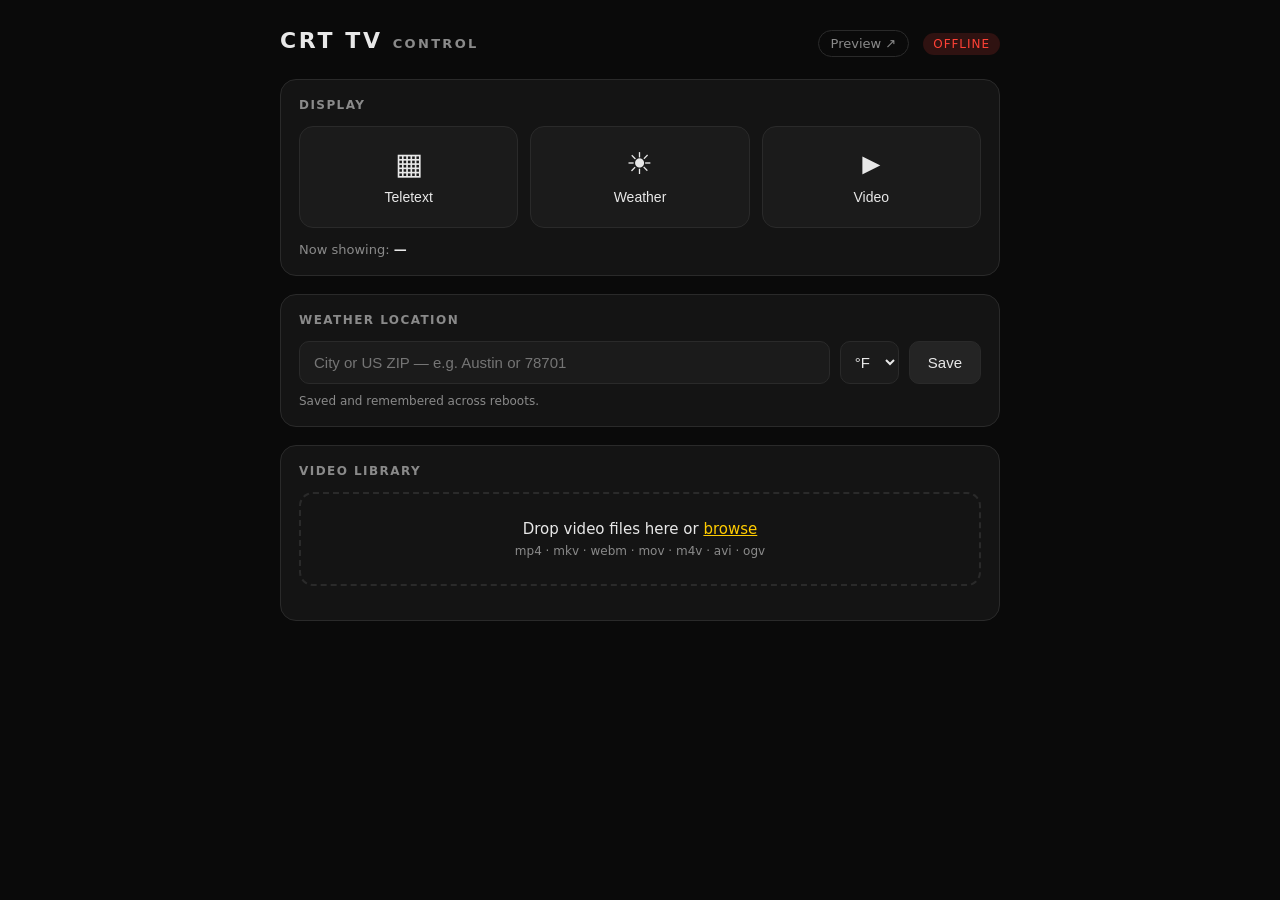
==== web/control/index.html @ ae4bb04f "Set weather location from the UI (persisted); default boot mode = weather - Persistent store (data/s" ====
<!DOCTYPE html>
<html lang="en">
<head>
  <meta charset="utf-8" />
  <meta name="viewport" content="width=device-width, initial-scale=1" />
  <meta name="theme-color" content="#0a0a0a" />
  <title>crt-tv control</title>
  <link rel="stylesheet" href="control.css" />
</head>
<body>
  <div class="wrap">
    <header>
      <h1>CRT&nbsp;TV<span class="sub">control</span></h1>
      <div class="head-right">
        <a class="navlink" href="/preview" target="_blank" rel="noopener">Preview ↗</a>
        <span id="status" class="status off">connecting…</span>
      </div>
    </header>

    <!-- what's on the CRT -->
    <section class="card">
      <h2>Display</h2>
      <div class="modes">
        <button class="mode" data-mode="teletext">
          <span class="ico">▦</span><span class="lbl">Teletext</span>
        </button>
        <button class="mode" data-mode="weather">
          <span class="ico">☀</span><span class="lbl">Weather</span>
        </button>
        <button class="mode" data-mode="video">
          <span class="ico">►</span><span class="lbl">Video</span>
        </button>
      </div>
      <p class="now">Now showing: <strong id="now-mode">—</strong></p>
    </section>

    <!-- weather location -->
    <section class="card">
      <h2>Weather location</h2>
      <form id="wx-form" class="wx-form">
        <input id="wx-location" type="text" autocomplete="off"
               placeholder="City or US ZIP — e.g. Austin or 78701" />
        <select id="wx-units" aria-label="units">
          <option value="imperial">°F</option>
          <option value="metric">°C</option>
        </select>
        <button type="submit">Save</button>
      </form>
      <p class="wx-status" id="wx-status">Saved and remembered across reboots.</p>
    </section>

    <!-- video library + upload -->
    <section class="card">
      <h2>Video library</h2>

      <label id="drop" class="drop" for="file-input">
        <input id="file-input" type="file" accept="video/*,.mkv,.webm,.mov,.m4v,.avi,.ogv" multiple hidden />
        <span class="drop-main">Drop video files here or <u>browse</u></span>
        <span class="drop-sub">mp4 · mkv · webm · mov · m4v · avi · ogv</span>
      </label>

      <ul id="uploads" class="uploads"></ul>

      <ul id="playlist" class="playlist"></ul>
    </section>
  </div>

  <script type="module" src="control.js"></script>
</body>
</html>
---- web/control/control.css ----
:root {
  --bg: #0a0a0a;
  --card: #141414;
  --line: #2a2a2a;
  --text: #e8e8e8;
  --dim: #8a8a8a;
  --accent: #ffcc00;
  --on: #2ecc40;
  --off: #ff4136;
  --danger: #ff5a4d;
}

* { box-sizing: border-box; }

body {
  margin: 0;
  min-height: 100vh;
  background: var(--bg);
  color: var(--text);
  font-family: -apple-system, BlinkMacSystemFont, "Segoe UI", system-ui, sans-serif;
  -webkit-font-smoothing: antialiased;
}

.wrap {
  max-width: 760px;
  margin: 0 auto;
  padding: 28px 20px calc(28px + env(safe-area-inset-bottom));
}

header {
  display: flex;
  align-items: baseline;
  justify-content: space-between;
  margin-bottom: 22px;
}
h1 {
  font-size: 22px;
  letter-spacing: 0.12em;
  margin: 0;
}
h1 .sub {
  margin-left: 10px;
  font-size: 13px;
  letter-spacing: 0.18em;
  color: var(--dim);
  text-transform: uppercase;
}
.head-right { display: flex; align-items: center; gap: 14px; }
.navlink {
  color: var(--dim);
  text-decoration: none;
  font-size: 13px;
  border: 1px solid var(--line);
  border-radius: 999px;
  padding: 5px 12px;
}
.navlink:hover { color: var(--accent); border-color: var(--accent); }
.status {
  font-size: 12px;
  padding: 4px 10px;
  border-radius: 999px;
  text-transform: uppercase;
  letter-spacing: 0.08em;
}
.status.on { background: rgba(46, 204, 64, 0.15); color: var(--on); }
.status.off { background: rgba(255, 65, 54, 0.15); color: var(--off); }

.card {
  background: var(--card);
  border: 1px solid var(--line);
  border-radius: 16px;
  padding: 18px;
  margin-bottom: 18px;
}
.card h2 {
  margin: 0 0 14px;
  font-size: 12px;
  text-transform: uppercase;
  letter-spacing: 0.12em;
  color: var(--dim);
}

/* mode picker */
.modes {
  display: grid;
  grid-template-columns: repeat(3, 1fr);
  gap: 12px;
}
.mode {
  appearance: none;
  border: 1px solid var(--line);
  background: #1b1b1b;
  color: var(--text);
  border-radius: 14px;
  padding: 22px 10px;
  display: flex;
  flex-direction: column;
  align-items: center;
  gap: 10px;
  cursor: pointer;
  transition: transform 0.06s ease, border-color 0.15s ease, background 0.15s ease;
}
.mode:hover { border-color: #444; }
.mode:active { transform: scale(0.97); }
.mode .ico { font-size: 30px; line-height: 1; }
.mode .lbl { font-size: 14px; }
.mode.active {
  border-color: var(--accent);
  background: #221d00;
  color: var(--accent);
}
.now { margin: 14px 0 0; color: var(--dim); font-size: 13px; }
.now strong { color: var(--text); text-transform: capitalize; }

/* weather location */
.wx-form { display: flex; gap: 10px; }
.wx-form input {
  flex: 1;
  min-width: 0;
  background: #1b1b1b;
  border: 1px solid var(--line);
  border-radius: 10px;
  padding: 12px 14px;
  color: var(--text);
  font-size: 15px;
}
.wx-form input:focus { outline: none; border-color: var(--accent); }
.wx-form select {
  background: #1b1b1b;
  border: 1px solid var(--line);
  border-radius: 10px;
  padding: 0 10px;
  color: var(--text);
  font-size: 15px;
}
.wx-form button {
  appearance: none;
  border: 1px solid var(--line);
  background: #242424;
  color: var(--text);
  border-radius: 10px;
  padding: 0 18px;
  font-size: 15px;
  cursor: pointer;
}
.wx-form button:hover { border-color: var(--accent); color: var(--accent); }
.wx-status { margin: 10px 0 0; color: var(--dim); font-size: 12px; }
.wx-status.ok { color: var(--on); }
.wx-status.err { color: var(--danger); }

/* upload dropzone */
.drop {
  display: flex;
  flex-direction: column;
  align-items: center;
  gap: 6px;
  padding: 26px 16px;
  border: 2px dashed var(--line);
  border-radius: 14px;
  color: var(--dim);
  text-align: center;
  cursor: pointer;
  transition: border-color 0.15s ease, background 0.15s ease;
}
.drop:hover { border-color: #444; }
.drop.dragover { border-color: var(--accent); background: #1d1a08; color: var(--accent); }
.drop-main { font-size: 15px; color: var(--text); }
.drop-main u { color: var(--accent); }
.drop-sub { font-size: 12px; }

/* in-flight uploads */
.uploads { list-style: none; margin: 14px 0 0; padding: 0; display: flex; flex-direction: column; gap: 8px; }
.uploads:empty { display: none; }
.uploads li {
  background: #1b1b1b;
  border-radius: 10px;
  padding: 10px 12px;
  font-size: 13px;
}
.uploads .name { display: flex; justify-content: space-between; margin-bottom: 6px; }
.uploads .pct { color: var(--dim); font-variant-numeric: tabular-nums; }
.uploads .bar { height: 5px; border-radius: 3px; background: #333; overflow: hidden; }
.uploads .bar > span { display: block; height: 100%; width: 0; background: var(--accent); transition: width 0.15s ease; }
.uploads li.error { color: var(--danger); }
.uploads li.error .bar > span { background: var(--danger); }

/* library list */
.playlist { list-style: none; margin: 16px 0 0; padding: 0; display: flex; flex-direction: column; gap: 8px; }
.playlist li {
  display: flex;
  align-items: center;
  gap: 10px;
  padding: 10px 12px;
  border-radius: 10px;
  background: #1b1b1b;
}
.playlist li.playing { outline: 1px solid var(--accent); }
.playlist li.dragging { opacity: 0.4; }
.playlist .handle { color: var(--dim); cursor: grab; font-size: 16px; user-select: none; }
.playlist li:active .handle { cursor: grabbing; }
.playlist .vname { flex: 1; min-width: 0; overflow: hidden; text-overflow: ellipsis; white-space: nowrap; }
.playlist .playing-tag { color: var(--accent); font-size: 11px; text-transform: uppercase; letter-spacing: 0.08em; }
.playlist button {
  appearance: none;
  border: 1px solid var(--line);
  background: #242424;
  color: var(--text);
  border-radius: 8px;
  padding: 7px 12px;
  font-size: 13px;
  cursor: pointer;
}
.playlist button:hover { border-color: #555; }
.playlist button.play:hover { border-color: var(--accent); color: var(--accent); }
.playlist button.del:hover { border-color: var(--danger); color: var(--danger); }
.playlist .empty { color: var(--dim); background: none; justify-content: center; }
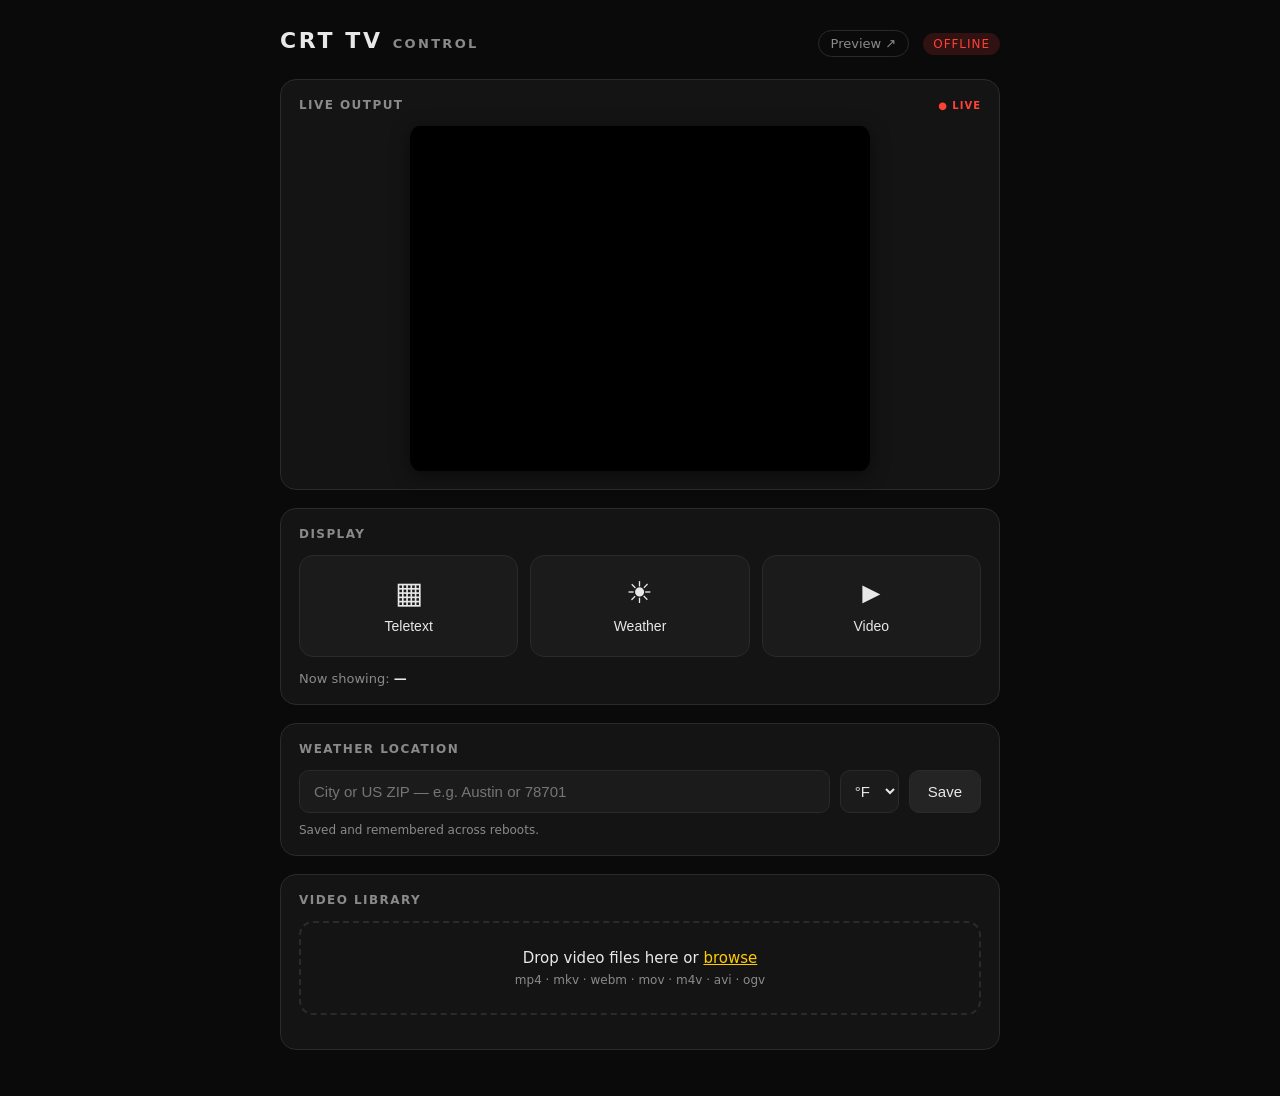
==== commit f9ab9215: "Embed the live display in the dashboard Show the real /display (live, via iframe) at the top of the " ====
--- a/web/control/index.html
+++ b/web/control/index.html
@@ -16,6 +16,15 @@
         <span id="status" class="status off">connecting…</span>
       </div>
     </header>
+
+    <!-- live output: exactly what the CRT is showing right now -->
+    <section class="card">
+      <h2>Live output <span class="live-dot">● LIVE</span></h2>
+      <div class="screen-frame">
+        <iframe id="screen" src="/display" title="live CRT output" scrolling="no"></iframe>
+        <div class="screen-glass"></div>
+      </div>
+    </section>
 
     <!-- what's on the CRT -->
     <section class="card">
--- a/web/control/control.css
+++ b/web/control/control.css
@@ -78,6 +78,46 @@
   text-transform: uppercase;
   letter-spacing: 0.12em;
   color: var(--dim);
+  display: flex;
+  align-items: center;
+  justify-content: space-between;
+}
+.live-dot {
+  color: var(--off);
+  font-size: 10px;
+  letter-spacing: 0.1em;
+  animation: livepulse 2s ease-in-out infinite;
+}
+@keyframes livepulse { 0%, 100% { opacity: 1; } 50% { opacity: 0.45; } }
+
+/* embedded live screen: the real /display in a 4:3 frame */
+.screen-frame {
+  position: relative;
+  width: 100%;
+  max-width: 460px;
+  margin: 0 auto;
+  aspect-ratio: 4 / 3;
+  border-radius: 10px / 14px;
+  overflow: hidden;
+  background: #000;
+  box-shadow: inset 0 0 40px rgba(0, 0, 0, 0.9), 0 4px 18px rgba(0, 0, 0, 0.5);
+}
+.screen-frame #screen {
+  position: absolute;
+  inset: 0;
+  width: 100%;
+  height: 100%;
+  border: 0;
+  display: block;
+}
+.screen-glass {
+  position: absolute;
+  inset: 0;
+  pointer-events: none;
+  border-radius: inherit;
+  background:
+    radial-gradient(130% 120% at 50% 50%, rgba(0,0,0,0) 62%, rgba(0,0,0,0.4) 100%),
+    repeating-linear-gradient(to bottom, rgba(0,0,0,0) 0 2px, rgba(0,0,0,0.08) 3px);
 }
 
 /* mode picker */
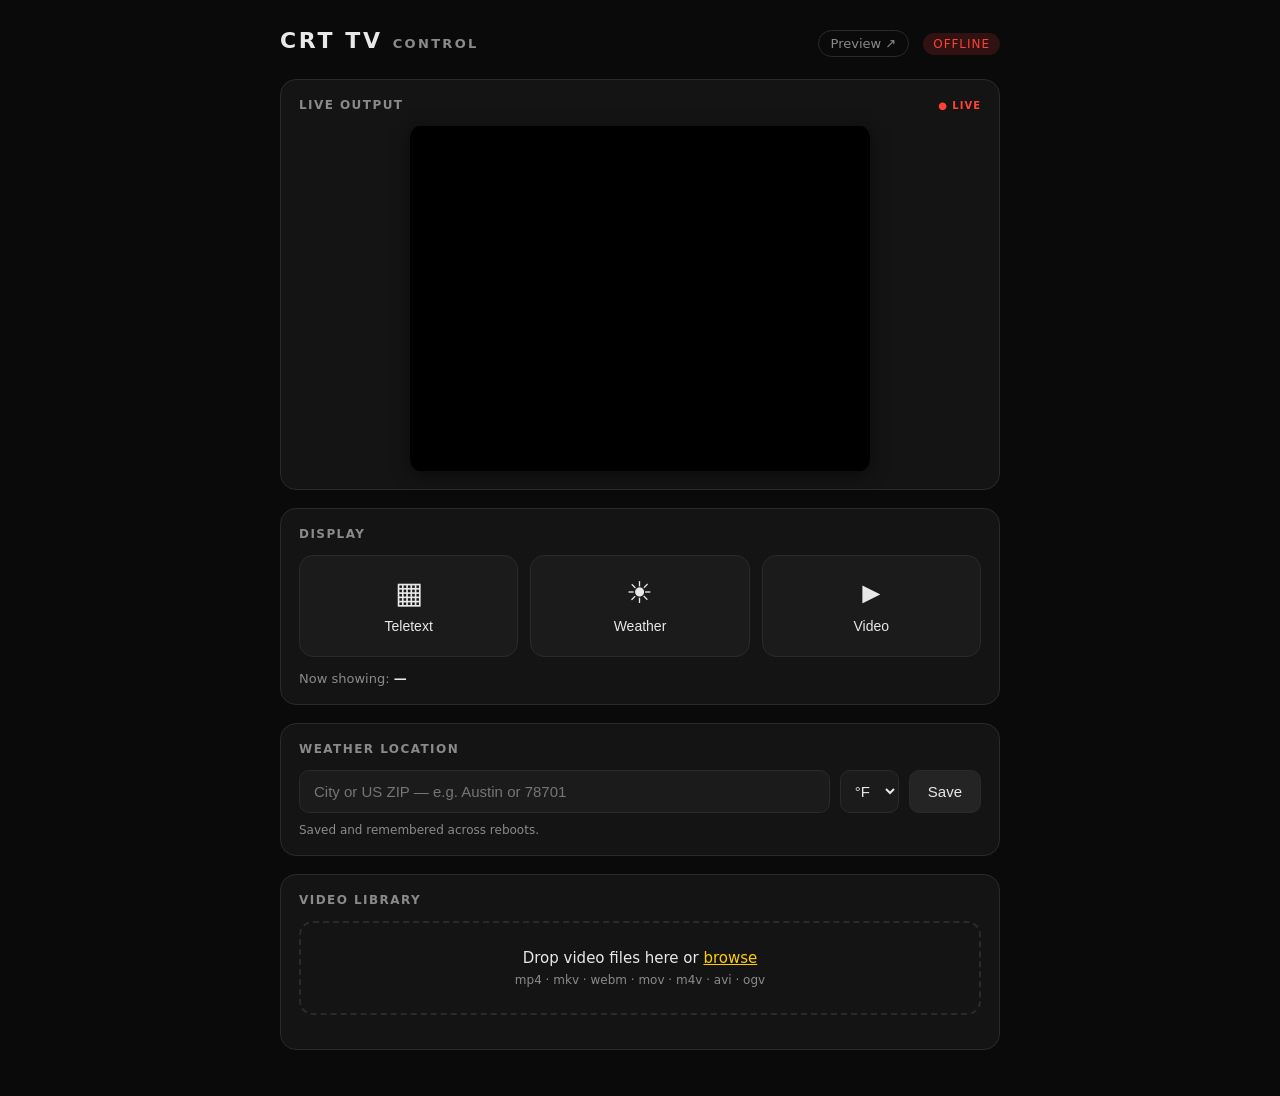
==== commit d2d8b1e9: "Play video raw — drop software CRT effects (Pi does 480i in hardware) The composite output already d" ====
--- a/web/control/index.html
+++ b/web/control/index.html
@@ -22,7 +22,6 @@
       <h2>Live output <span class="live-dot">● LIVE</span></h2>
       <div class="screen-frame">
         <iframe id="screen" src="/display" title="live CRT output" scrolling="no"></iframe>
-        <div class="screen-glass"></div>
       </div>
     </section>
 
--- a/web/control/control.css
+++ b/web/control/control.css
@@ -110,15 +110,6 @@
   border: 0;
   display: block;
 }
-.screen-glass {
-  position: absolute;
-  inset: 0;
-  pointer-events: none;
-  border-radius: inherit;
-  background:
-    radial-gradient(130% 120% at 50% 50%, rgba(0,0,0,0) 62%, rgba(0,0,0,0.4) 100%),
-    repeating-linear-gradient(to bottom, rgba(0,0,0,0) 0 2px, rgba(0,0,0,0.08) 3px);
-}
 
 /* mode picker */
 .modes {
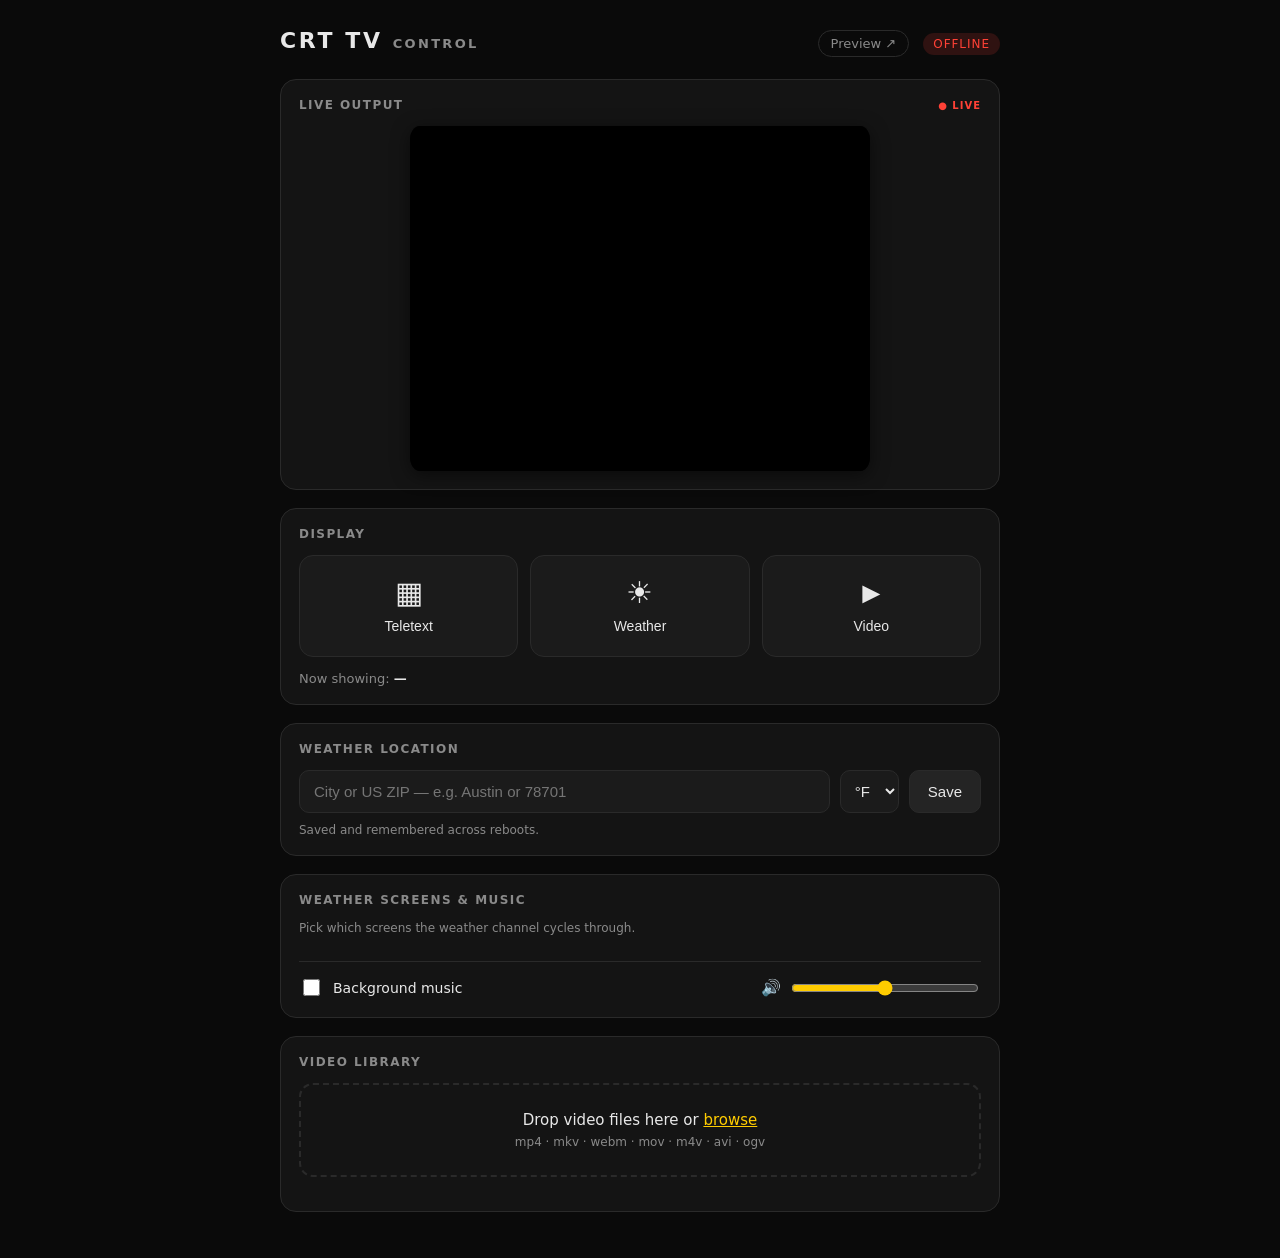
==== commit d0e50508: "Weather: selectable screens + music controls in the dashboard Add a "Weather screens & music" card t" ====
--- a/web/control/index.html
+++ b/web/control/index.html
@@ -57,6 +57,22 @@
       <p class="wx-status" id="wx-status">Saved and remembered across reboots.</p>
     </section>
 
+    <!-- weather channel options -->
+    <section class="card">
+      <h2>Weather screens &amp; music</h2>
+      <p class="opt-hint">Pick which screens the weather channel cycles through.</p>
+      <div id="wx-screens" class="wx-screens"></div>
+      <div class="wx-music-row">
+        <label class="wx-toggle">
+          <input type="checkbox" id="wx-music" /> Background music
+        </label>
+        <span class="wx-vol-wrap">
+          <span class="wx-vol-ico">🔊</span>
+          <input type="range" id="wx-vol" min="0" max="100" step="5" />
+        </span>
+      </div>
+    </section>
+
     <!-- video library + upload -->
     <section class="card">
       <h2>Video library</h2>
--- a/web/control/control.css
+++ b/web/control/control.css
@@ -179,6 +179,40 @@
 .wx-status.ok { color: var(--on); }
 .wx-status.err { color: var(--danger); }
 
+/* weather options: screen toggles + music */
+.opt-hint { margin: 0 0 12px; color: var(--dim); font-size: 12px; }
+.wx-screens {
+  display: grid;
+  grid-template-columns: 1fr 1fr;
+  gap: 8px 14px;
+}
+@media (max-width: 460px) { .wx-screens { grid-template-columns: 1fr; } }
+.wx-screen {
+  display: flex;
+  align-items: center;
+  gap: 10px;
+  padding: 9px 12px;
+  background: #1b1b1b;
+  border: 1px solid var(--line);
+  border-radius: 10px;
+  font-size: 14px;
+  cursor: pointer;
+}
+.wx-screen input,
+.wx-toggle input { width: 17px; height: 17px; accent-color: var(--accent); cursor: pointer; }
+.wx-music-row {
+  display: flex;
+  align-items: center;
+  justify-content: space-between;
+  gap: 14px;
+  margin-top: 14px;
+  padding-top: 14px;
+  border-top: 1px solid var(--line);
+}
+.wx-toggle { display: flex; align-items: center; gap: 10px; font-size: 14px; cursor: pointer; }
+.wx-vol-wrap { display: flex; align-items: center; gap: 8px; flex: 1; max-width: 220px; }
+.wx-vol-wrap input[type="range"] { flex: 1; accent-color: var(--accent); }
+
 /* upload dropzone */
 .drop {
   display: flex;
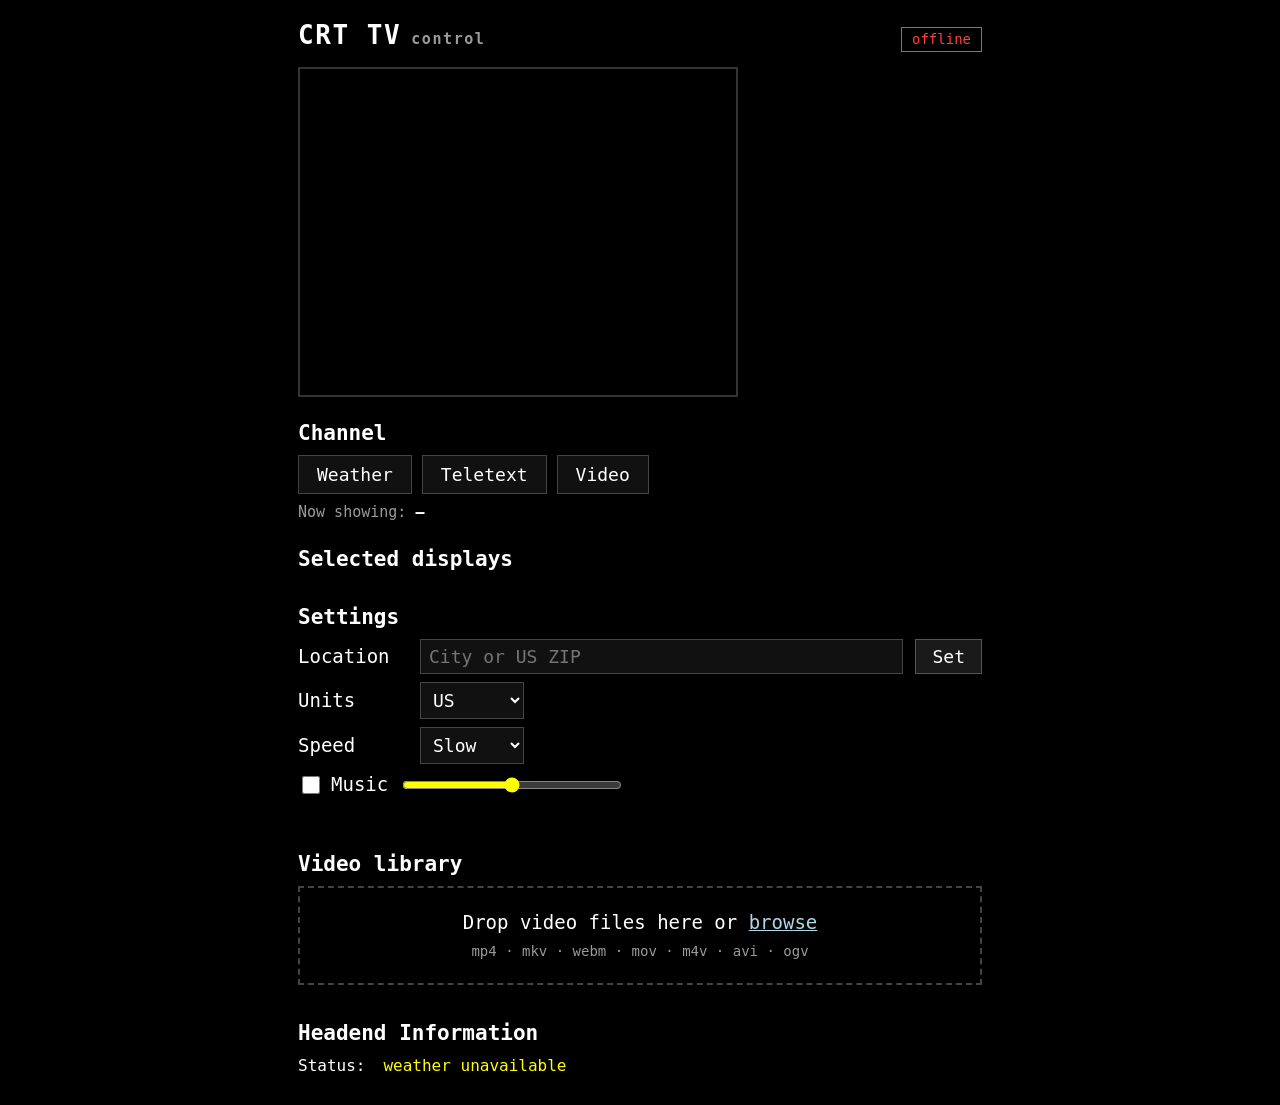
==== commit c6f6e0e8: "Dashboard: clone the ws4kp control-page aesthetic + full controls Re-skin the dashboard after Weathe" ====
--- a/web/control/index.html
+++ b/web/control/index.html
@@ -3,91 +3,74 @@
 <head>
   <meta charset="utf-8" />
   <meta name="viewport" content="width=device-width, initial-scale=1" />
-  <meta name="theme-color" content="#0a0a0a" />
+  <meta name="theme-color" content="#000000" />
   <title>crt-tv control</title>
   <link rel="stylesheet" href="control.css" />
 </head>
 <body>
-  <div class="wrap">
+  <main>
     <header>
       <h1>CRT&nbsp;TV<span class="sub">control</span></h1>
-      <div class="head-right">
-        <a class="navlink" href="/preview" target="_blank" rel="noopener">Preview ↗</a>
-        <span id="status" class="status off">connecting…</span>
-      </div>
+      <span id="status" class="status off">connecting…</span>
     </header>
 
     <!-- live output: exactly what the CRT is showing right now -->
-    <section class="card">
-      <h2>Live output <span class="live-dot">● LIVE</span></h2>
-      <div class="screen-frame">
-        <iframe id="screen" src="/display" title="live CRT output" scrolling="no"></iframe>
+    <div class="screen-frame">
+      <iframe id="screen" src="/display" title="live CRT output" scrolling="no"></iframe>
+    </div>
+
+    <div class="heading">Channel</div>
+    <div class="modes">
+      <button class="mode" data-mode="weather">Weather</button>
+      <button class="mode" data-mode="teletext">Teletext</button>
+      <button class="mode" data-mode="video">Video</button>
+    </div>
+    <p class="now">Now showing: <strong id="now-mode">—</strong></p>
+
+    <div class="heading">Selected displays</div>
+    <div id="wx-screens" class="checklist"></div>
+
+    <div class="heading">Settings</div>
+    <div class="settings">
+      <div class="srow">
+        <label for="wx-location">Location</label>
+        <input id="wx-location" type="text" autocomplete="off" placeholder="City or US ZIP" />
+        <button id="wx-loc-set">Set</button>
       </div>
-    </section>
+      <div class="srow">
+        <label for="wx-units">Units</label>
+        <select id="wx-units">
+          <option value="imperial">US</option>
+          <option value="metric">Metric</option>
+        </select>
+      </div>
+      <div class="srow">
+        <label for="wx-speed">Speed</label>
+        <select id="wx-speed">
+          <option value="slow">Slow</option>
+          <option value="normal">Normal</option>
+          <option value="fast">Fast</option>
+        </select>
+      </div>
+      <div class="srow">
+        <label class="chk"><input type="checkbox" id="wx-music" /> Music</label>
+        <input type="range" id="wx-vol" min="0" max="100" step="5" />
+      </div>
+      <p class="wx-status" id="wx-status"></p>
+    </div>
 
-    <!-- what's on the CRT -->
-    <section class="card">
-      <h2>Display</h2>
-      <div class="modes">
-        <button class="mode" data-mode="teletext">
-          <span class="ico">▦</span><span class="lbl">Teletext</span>
-        </button>
-        <button class="mode" data-mode="weather">
-          <span class="ico">☀</span><span class="lbl">Weather</span>
-        </button>
-        <button class="mode" data-mode="video">
-          <span class="ico">►</span><span class="lbl">Video</span>
-        </button>
-      </div>
-      <p class="now">Now showing: <strong id="now-mode">—</strong></p>
-    </section>
+    <div class="heading">Video library</div>
+    <label id="drop" class="drop" for="file-input">
+      <input id="file-input" type="file" accept="video/*,.mkv,.webm,.mov,.m4v,.avi,.ogv" multiple hidden />
+      <span class="drop-main">Drop video files here or <u>browse</u></span>
+      <span class="drop-sub">mp4 · mkv · webm · mov · m4v · avi · ogv</span>
+    </label>
+    <ul id="uploads" class="uploads"></ul>
+    <ul id="playlist" class="playlist"></ul>
 
-    <!-- weather location -->
-    <section class="card">
-      <h2>Weather location</h2>
-      <form id="wx-form" class="wx-form">
-        <input id="wx-location" type="text" autocomplete="off"
-               placeholder="City or US ZIP — e.g. Austin or 78701" />
-        <select id="wx-units" aria-label="units">
-          <option value="imperial">°F</option>
-          <option value="metric">°C</option>
-        </select>
-        <button type="submit">Save</button>
-      </form>
-      <p class="wx-status" id="wx-status">Saved and remembered across reboots.</p>
-    </section>
-
-    <!-- weather channel options -->
-    <section class="card">
-      <h2>Weather screens &amp; music</h2>
-      <p class="opt-hint">Pick which screens the weather channel cycles through.</p>
-      <div id="wx-screens" class="wx-screens"></div>
-      <div class="wx-music-row">
-        <label class="wx-toggle">
-          <input type="checkbox" id="wx-music" /> Background music
-        </label>
-        <span class="wx-vol-wrap">
-          <span class="wx-vol-ico">🔊</span>
-          <input type="range" id="wx-vol" min="0" max="100" step="5" />
-        </span>
-      </div>
-    </section>
-
-    <!-- video library + upload -->
-    <section class="card">
-      <h2>Video library</h2>
-
-      <label id="drop" class="drop" for="file-input">
-        <input id="file-input" type="file" accept="video/*,.mkv,.webm,.mov,.m4v,.avi,.ogv" multiple hidden />
-        <span class="drop-main">Drop video files here or <u>browse</u></span>
-        <span class="drop-sub">mp4 · mkv · webm · mov · m4v · avi · ogv</span>
-      </label>
-
-      <ul id="uploads" class="uploads"></ul>
-
-      <ul id="playlist" class="playlist"></ul>
-    </section>
-  </div>
+    <div class="heading">Headend Information</div>
+    <div id="headend" class="headend"></div>
+  </main>
 
   <script type="module" src="control.js"></script>
 </body>
--- a/web/control/control.css
+++ b/web/control/control.css
@@ -1,13 +1,24 @@
+/* crt-tv control page — cloned from the WeatherStar 4000+ (ws4kp) control page:
+   black background, the Star4000 font, white text, lightblue links, bold
+   headings, and a checkbox list of "Selected displays". */
+
+@font-face {
+  font-family: "Star4000";
+  src: url("/display/assets/fonts/Star4000.woff") format("woff");
+  font-display: swap;
+}
+
 :root {
-  --bg: #0a0a0a;
-  --card: #141414;
-  --line: #2a2a2a;
-  --text: #e8e8e8;
-  --dim: #8a8a8a;
-  --accent: #ffcc00;
+  --bg: #000000;
+  --text: #ffffff;
+  --dim: #9a9a9a;
+  --link: lightblue;
+  --accent: #ffff00;
   --on: #2ecc40;
   --off: #ff4136;
-  --danger: #ff5a4d;
+  --check: #2a6fd6;
+  --line: #2a2a2a;
+  --panel: #0c0c0c;
 }
 
 * { box-sizing: border-box; }
@@ -17,265 +28,142 @@
   min-height: 100vh;
   background: var(--bg);
   color: var(--text);
-  font-family: -apple-system, BlinkMacSystemFont, "Segoe UI", system-ui, sans-serif;
-  -webkit-font-smoothing: antialiased;
+  font-family: "Star4000", "Cascadia Mono", "DejaVu Sans Mono", monospace;
+  font-size: 19px;
+  line-height: 1.35;
+  -webkit-font-smoothing: none;
 }
 
-.wrap {
-  max-width: 760px;
+main {
+  max-width: 720px;
   margin: 0 auto;
-  padding: 28px 20px calc(28px + env(safe-area-inset-bottom));
+  padding: 18px 18px calc(28px + env(safe-area-inset-bottom));
 }
+
+a { color: var(--link); }
 
 header {
   display: flex;
   align-items: baseline;
   justify-content: space-between;
-  margin-bottom: 22px;
+  margin-bottom: 14px;
 }
-h1 {
-  font-size: 22px;
-  letter-spacing: 0.12em;
-  margin: 0;
+h1 { font-size: 26px; letter-spacing: 0.06em; margin: 0; }
+h1 .sub { margin-left: 10px; font-size: 15px; color: var(--dim); }
+
+.status { font-size: 14px; padding: 2px 10px; border: 1px solid currentColor; }
+.status.on { color: var(--on); }
+.status.off { color: var(--off); }
+
+/* section headings — ws4kp ".heading": bold, top margin */
+.heading {
+  font-weight: bold;
+  font-size: 21px;
+  margin: 22px 0 8px;
+  color: var(--text);
 }
-h1 .sub {
-  margin-left: 10px;
-  font-size: 13px;
-  letter-spacing: 0.18em;
-  color: var(--dim);
-  text-transform: uppercase;
-}
-.head-right { display: flex; align-items: center; gap: 14px; }
-.navlink {
-  color: var(--dim);
-  text-decoration: none;
-  font-size: 13px;
-  border: 1px solid var(--line);
-  border-radius: 999px;
-  padding: 5px 12px;
-}
-.navlink:hover { color: var(--accent); border-color: var(--accent); }
-.status {
-  font-size: 12px;
-  padding: 4px 10px;
-  border-radius: 999px;
-  text-transform: uppercase;
-  letter-spacing: 0.08em;
-}
-.status.on { background: rgba(46, 204, 64, 0.15); color: var(--on); }
-.status.off { background: rgba(255, 65, 54, 0.15); color: var(--off); }
 
-.card {
-  background: var(--card);
-  border: 1px solid var(--line);
-  border-radius: 16px;
-  padding: 18px;
-  margin-bottom: 18px;
-}
-.card h2 {
-  margin: 0 0 14px;
-  font-size: 12px;
-  text-transform: uppercase;
-  letter-spacing: 0.12em;
-  color: var(--dim);
-  display: flex;
-  align-items: center;
-  justify-content: space-between;
-}
-.live-dot {
-  color: var(--off);
-  font-size: 10px;
-  letter-spacing: 0.1em;
-  animation: livepulse 2s ease-in-out infinite;
-}
-@keyframes livepulse { 0%, 100% { opacity: 1; } 50% { opacity: 0.45; } }
-
-/* embedded live screen: the real /display in a 4:3 frame */
+/* live screen preview */
 .screen-frame {
   position: relative;
   width: 100%;
-  max-width: 460px;
-  margin: 0 auto;
+  max-width: 440px;
   aspect-ratio: 4 / 3;
-  border-radius: 10px / 14px;
+  margin: 0 0 6px;
+  background: #000;
   overflow: hidden;
-  background: #000;
-  box-shadow: inset 0 0 40px rgba(0, 0, 0, 0.9), 0 4px 18px rgba(0, 0, 0, 0.5);
+  border: 2px solid #333;
 }
-.screen-frame #screen {
-  position: absolute;
-  inset: 0;
-  width: 100%;
-  height: 100%;
-  border: 0;
-  display: block;
-}
+.screen-frame #screen { position: absolute; inset: 0; width: 100%; height: 100%; border: 0; display: block; }
 
-/* mode picker */
-.modes {
-  display: grid;
-  grid-template-columns: repeat(3, 1fr);
-  gap: 12px;
-}
+/* channel (mode) buttons */
+.modes { display: flex; gap: 10px; flex-wrap: wrap; }
 .mode {
   appearance: none;
-  border: 1px solid var(--line);
-  background: #1b1b1b;
+  font-family: inherit;
+  font-size: 18px;
   color: var(--text);
-  border-radius: 14px;
-  padding: 22px 10px;
-  display: flex;
-  flex-direction: column;
-  align-items: center;
-  gap: 10px;
+  background: #111;
+  border: 1px solid #444;
+  padding: 8px 18px;
   cursor: pointer;
-  transition: transform 0.06s ease, border-color 0.15s ease, background 0.15s ease;
 }
-.mode:hover { border-color: #444; }
-.mode:active { transform: scale(0.97); }
-.mode .ico { font-size: 30px; line-height: 1; }
-.mode .lbl { font-size: 14px; }
-.mode.active {
-  border-color: var(--accent);
-  background: #221d00;
-  color: var(--accent);
-}
-.now { margin: 14px 0 0; color: var(--dim); font-size: 13px; }
+.mode:hover { border-color: #888; }
+.mode.active { color: #000; background: var(--accent); border-color: var(--accent); }
+.now { color: var(--dim); font-size: 15px; margin: 8px 0 0; }
 .now strong { color: var(--text); text-transform: capitalize; }
 
-/* weather location */
-.wx-form { display: flex; gap: 10px; }
-.wx-form input {
-  flex: 1;
-  min-width: 0;
-  background: #1b1b1b;
-  border: 1px solid var(--line);
-  border-radius: 10px;
-  padding: 12px 14px;
+/* Selected displays — checkbox list */
+.checklist { display: grid; grid-template-columns: 1fr 1fr; gap: 2px 18px; }
+@media (max-width: 520px) { .checklist { grid-template-columns: 1fr; } }
+.ck { display: flex; align-items: center; gap: 10px; cursor: pointer; padding: 2px 0; max-width: fit-content; }
+.ck input { width: 18px; height: 18px; accent-color: var(--check); cursor: pointer; }
+.ck.unavailable { color: #5a5a5a; cursor: default; }
+.ck.unavailable input { cursor: not-allowed; }
+
+/* Settings */
+.settings { display: flex; flex-direction: column; gap: 8px; }
+.srow { display: flex; align-items: center; gap: 12px; }
+.srow > label { min-width: 110px; }
+.srow .chk { min-width: 0; display: flex; align-items: center; gap: 8px; cursor: pointer; }
+.srow .chk input { width: 18px; height: 18px; accent-color: var(--check); }
+input[type="text"], select {
+  font-family: inherit;
+  font-size: 18px;
   color: var(--text);
-  font-size: 15px;
+  background: #111;
+  border: 1px solid #444;
+  padding: 6px 8px;
 }
-.wx-form input:focus { outline: none; border-color: var(--accent); }
-.wx-form select {
-  background: #1b1b1b;
-  border: 1px solid var(--line);
-  border-radius: 10px;
-  padding: 0 10px;
+input[type="text"] { flex: 1; min-width: 0; }
+input[type="text"]:focus, select:focus { outline: none; border-color: var(--accent); }
+input[type="range"] { flex: 1; max-width: 220px; accent-color: var(--accent); }
+button {
+  font-family: inherit;
+  font-size: 18px;
   color: var(--text);
-  font-size: 15px;
-}
-.wx-form button {
-  appearance: none;
-  border: 1px solid var(--line);
-  background: #242424;
-  color: var(--text);
-  border-radius: 10px;
-  padding: 0 18px;
-  font-size: 15px;
+  background: #1a1a1a;
+  border: 1px solid #555;
+  padding: 6px 16px;
   cursor: pointer;
 }
-.wx-form button:hover { border-color: var(--accent); color: var(--accent); }
-.wx-status { margin: 10px 0 0; color: var(--dim); font-size: 12px; }
+button:hover { border-color: var(--accent); color: var(--accent); }
+.wx-status { color: var(--dim); font-size: 15px; margin: 4px 0 0; min-height: 1.2em; }
 .wx-status.ok { color: var(--on); }
-.wx-status.err { color: var(--danger); }
+.wx-status.err { color: var(--off); }
 
-/* weather options: screen toggles + music */
-.opt-hint { margin: 0 0 12px; color: var(--dim); font-size: 12px; }
-.wx-screens {
-  display: grid;
-  grid-template-columns: 1fr 1fr;
-  gap: 8px 14px;
+/* Video library */
+.drop {
+  display: flex; flex-direction: column; align-items: center; gap: 6px;
+  padding: 22px 16px; border: 2px dashed #444; color: var(--dim);
+  text-align: center; cursor: pointer;
 }
-@media (max-width: 460px) { .wx-screens { grid-template-columns: 1fr; } }
-.wx-screen {
-  display: flex;
-  align-items: center;
-  gap: 10px;
-  padding: 9px 12px;
-  background: #1b1b1b;
-  border: 1px solid var(--line);
-  border-radius: 10px;
-  font-size: 14px;
-  cursor: pointer;
-}
-.wx-screen input,
-.wx-toggle input { width: 17px; height: 17px; accent-color: var(--accent); cursor: pointer; }
-.wx-music-row {
-  display: flex;
-  align-items: center;
-  justify-content: space-between;
-  gap: 14px;
-  margin-top: 14px;
-  padding-top: 14px;
-  border-top: 1px solid var(--line);
-}
-.wx-toggle { display: flex; align-items: center; gap: 10px; font-size: 14px; cursor: pointer; }
-.wx-vol-wrap { display: flex; align-items: center; gap: 8px; flex: 1; max-width: 220px; }
-.wx-vol-wrap input[type="range"] { flex: 1; accent-color: var(--accent); }
+.drop.dragover { border-color: var(--accent); color: var(--accent); }
+.drop-main { color: var(--text); }
+.drop-main u { color: var(--link); }
+.drop-sub { font-size: 14px; }
 
-/* upload dropzone */
-.drop {
-  display: flex;
-  flex-direction: column;
-  align-items: center;
-  gap: 6px;
-  padding: 26px 16px;
-  border: 2px dashed var(--line);
-  border-radius: 14px;
-  color: var(--dim);
-  text-align: center;
-  cursor: pointer;
-  transition: border-color 0.15s ease, background 0.15s ease;
-}
-.drop:hover { border-color: #444; }
-.drop.dragover { border-color: var(--accent); background: #1d1a08; color: var(--accent); }
-.drop-main { font-size: 15px; color: var(--text); }
-.drop-main u { color: var(--accent); }
-.drop-sub { font-size: 12px; }
+.uploads { list-style: none; margin: 12px 0 0; padding: 0; display: flex; flex-direction: column; gap: 6px; }
+.uploads:empty { display: none; }
+.uploads li { background: var(--panel); border: 1px solid var(--line); padding: 8px 10px; font-size: 15px; }
+.uploads .name { display: flex; justify-content: space-between; margin-bottom: 5px; }
+.uploads .pct { color: var(--dim); }
+.uploads .bar { height: 5px; background: #222; overflow: hidden; }
+.uploads .bar > span { display: block; height: 100%; width: 0; background: var(--accent); }
+.uploads li.error { color: var(--off); }
 
-/* in-flight uploads */
-.uploads { list-style: none; margin: 14px 0 0; padding: 0; display: flex; flex-direction: column; gap: 8px; }
-.uploads:empty { display: none; }
-.uploads li {
-  background: #1b1b1b;
-  border-radius: 10px;
-  padding: 10px 12px;
-  font-size: 13px;
-}
-.uploads .name { display: flex; justify-content: space-between; margin-bottom: 6px; }
-.uploads .pct { color: var(--dim); font-variant-numeric: tabular-nums; }
-.uploads .bar { height: 5px; border-radius: 3px; background: #333; overflow: hidden; }
-.uploads .bar > span { display: block; height: 100%; width: 0; background: var(--accent); transition: width 0.15s ease; }
-.uploads li.error { color: var(--danger); }
-.uploads li.error .bar > span { background: var(--danger); }
+.playlist { list-style: none; margin: 12px 0 0; padding: 0; display: flex; flex-direction: column; gap: 6px; }
+.playlist li { display: flex; align-items: center; gap: 10px; padding: 8px 10px; background: var(--panel); border: 1px solid var(--line); }
+.playlist li.playing { border-color: var(--accent); }
+.playlist li.dragging { opacity: 0.4; }
+.playlist .handle { color: var(--dim); cursor: grab; }
+.playlist .vname { flex: 1; min-width: 0; overflow: hidden; text-overflow: ellipsis; white-space: nowrap; }
+.playlist .playing-tag { color: var(--accent); font-size: 13px; }
+.playlist button { padding: 5px 12px; font-size: 15px; }
+.playlist .del:hover { border-color: var(--off); color: var(--off); }
+.playlist .empty { color: var(--dim); justify-content: center; }
 
-/* library list */
-.playlist { list-style: none; margin: 16px 0 0; padding: 0; display: flex; flex-direction: column; gap: 8px; }
-.playlist li {
-  display: flex;
-  align-items: center;
-  gap: 10px;
-  padding: 10px 12px;
-  border-radius: 10px;
-  background: #1b1b1b;
-}
-.playlist li.playing { outline: 1px solid var(--accent); }
-.playlist li.dragging { opacity: 0.4; }
-.playlist .handle { color: var(--dim); cursor: grab; font-size: 16px; user-select: none; }
-.playlist li:active .handle { cursor: grabbing; }
-.playlist .vname { flex: 1; min-width: 0; overflow: hidden; text-overflow: ellipsis; white-space: nowrap; }
-.playlist .playing-tag { color: var(--accent); font-size: 11px; text-transform: uppercase; letter-spacing: 0.08em; }
-.playlist button {
-  appearance: none;
-  border: 1px solid var(--line);
-  background: #242424;
-  color: var(--text);
-  border-radius: 8px;
-  padding: 7px 12px;
-  font-size: 13px;
-  cursor: pointer;
-}
-.playlist button:hover { border-color: #555; }
-.playlist button.play:hover { border-color: var(--accent); color: var(--accent); }
-.playlist button.del:hover { border-color: var(--danger); color: var(--danger); }
-.playlist .empty { color: var(--dim); background: none; justify-content: center; }
+/* Headend Information */
+.headend { display: grid; grid-template-columns: max-content 1fr; gap: 2px 18px; font-size: 16px; }
+.headend .k { color: var(--text); }
+.headend .v { color: var(--accent); }
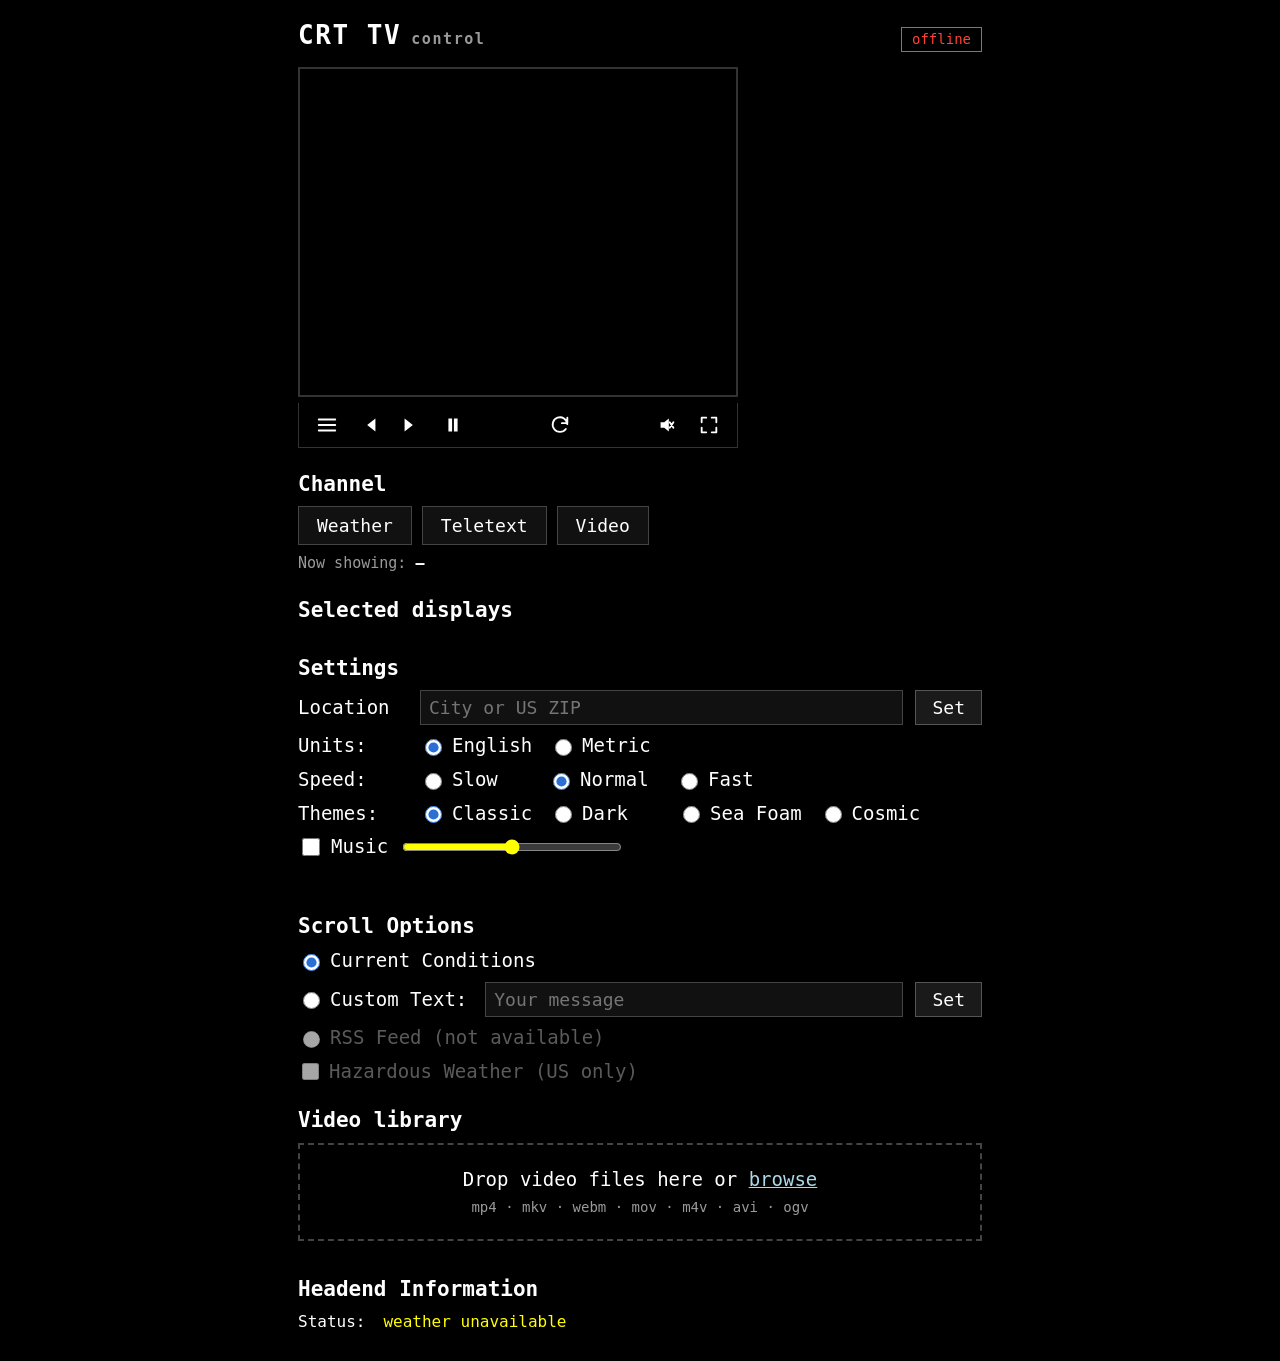
==== commit f38461ab: "Dashboard: ws4kp control bar + Themes + Scroll Options Match vbguyny's control page: - Control bar (" ====
--- a/web/control/index.html
+++ b/web/control/index.html
@@ -15,8 +15,28 @@
     </header>
 
     <!-- live output: exactly what the CRT is showing right now -->
-    <div class="screen-frame">
+    <div class="screen-frame" id="screen-frame">
       <iframe id="screen" src="/display" title="live CRT output" scrolling="no"></iframe>
+    </div>
+
+    <!-- ws4kp-style control bar -->
+    <div class="ctrlbar">
+      <button class="cb" id="cb-menu" aria-label="Toggle settings" title="Settings">
+        <svg viewBox="0 0 24 24"><path d="M3 6h18M3 12h18M3 18h18"/></svg></button>
+      <button class="cb" id="cb-prev" aria-label="Previous display" title="Previous">
+        <svg viewBox="0 0 24 24"><path d="M7 5v14M19 5l-9 7 9 7z" fill="currentColor" stroke="none"/></svg></button>
+      <button class="cb" id="cb-next" aria-label="Next display" title="Next">
+        <svg viewBox="0 0 24 24"><path d="M17 5v14M5 5l9 7-9 7z" fill="currentColor" stroke="none"/></svg></button>
+      <button class="cb" id="cb-play" aria-label="Play or pause" title="Play / pause">
+        <svg viewBox="0 0 24 24"><path d="M6 4l14 8-14 8z" fill="currentColor" stroke="none"/></svg></button>
+      <span class="cb-spacer"></span>
+      <button class="cb" id="cb-refresh" aria-label="Refresh" title="Refresh">
+        <svg viewBox="0 0 24 24"><path d="M20 11a8 8 0 10-1.6 5.4M20 4v6h-6"/></svg></button>
+      <span class="cb-spacer"></span>
+      <button class="cb" id="cb-mute" aria-label="Mute music" title="Mute">
+        <svg viewBox="0 0 24 24"><path d="M5 9v6h4l5 4V5L9 9z" fill="currentColor" stroke="none"/><path d="M19 9l-4 6M15 9l4 6" stroke="currentColor"/></svg></button>
+      <button class="cb" id="cb-fs" aria-label="Fullscreen" title="Fullscreen">
+        <svg viewBox="0 0 24 24"><path d="M4 9V4h5M20 9V4h-5M4 15v5h5M20 15v5h-5"/></svg></button>
     </div>
 
     <div class="heading">Channel</div>
@@ -38,25 +58,40 @@
         <button id="wx-loc-set">Set</button>
       </div>
       <div class="srow">
-        <label for="wx-units">Units</label>
-        <select id="wx-units">
-          <option value="imperial">US</option>
-          <option value="metric">Metric</option>
-        </select>
+        <span class="slabel">Units:</span>
+        <label class="rad"><input type="radio" name="wx-units" value="imperial" checked /> English</label>
+        <label class="rad"><input type="radio" name="wx-units" value="metric" /> Metric</label>
       </div>
       <div class="srow">
-        <label for="wx-speed">Speed</label>
-        <select id="wx-speed">
-          <option value="slow">Slow</option>
-          <option value="normal">Normal</option>
-          <option value="fast">Fast</option>
-        </select>
+        <span class="slabel">Speed:</span>
+        <label class="rad"><input type="radio" name="wx-speed" value="slow" /> Slow</label>
+        <label class="rad"><input type="radio" name="wx-speed" value="normal" checked /> Normal</label>
+        <label class="rad"><input type="radio" name="wx-speed" value="fast" /> Fast</label>
+      </div>
+      <div class="srow">
+        <span class="slabel">Themes:</span>
+        <label class="rad"><input type="radio" name="wx-theme" value="classic" checked /> Classic</label>
+        <label class="rad"><input type="radio" name="wx-theme" value="dark" /> Dark</label>
+        <label class="rad"><input type="radio" name="wx-theme" value="seafoam" /> Sea Foam</label>
+        <label class="rad"><input type="radio" name="wx-theme" value="cosmic" /> Cosmic</label>
       </div>
       <div class="srow">
         <label class="chk"><input type="checkbox" id="wx-music" /> Music</label>
         <input type="range" id="wx-vol" min="0" max="100" step="5" />
       </div>
       <p class="wx-status" id="wx-status"></p>
+    </div>
+
+    <div class="heading">Scroll Options</div>
+    <div class="settings">
+      <label class="rad"><input type="radio" name="wx-ticker" value="conditions" checked /> Current Conditions</label>
+      <div class="srow">
+        <label class="rad"><input type="radio" name="wx-ticker" value="custom" /> Custom Text:</label>
+        <input id="wx-ticker-text" type="text" autocomplete="off" placeholder="Your message" />
+        <button id="wx-ticker-set">Set</button>
+      </div>
+      <label class="rad disabled"><input type="radio" disabled /> RSS Feed (not available)</label>
+      <label class="rad disabled"><input type="checkbox" disabled /> Hazardous Weather (US only)</label>
     </div>
 
     <div class="heading">Video library</div>
--- a/web/control/control.css
+++ b/web/control/control.css
@@ -76,6 +76,51 @@
 }
 .screen-frame #screen { position: absolute; inset: 0; width: 100%; height: 100%; border: 0; display: block; }
 
+/* ws4kp-style control bar under the preview */
+.ctrlbar {
+  display: flex;
+  align-items: center;
+  gap: 2px;
+  max-width: 440px;
+  background: #000;
+  border: 1px solid #333;
+  border-top: none;
+  padding: 6px 8px;
+  margin: 0 0 4px;
+}
+.cb {
+  background: none;
+  border: none;
+  color: #fff;
+  width: 40px;
+  height: 32px;
+  padding: 5px;
+  cursor: pointer;
+}
+.cb:hover { color: var(--accent); }
+.cb.active { color: var(--accent); }
+.cb svg { width: 100%; height: 100%; fill: none; stroke: currentColor; stroke-width: 2; stroke-linecap: round; stroke-linejoin: round; }
+.cb-spacer { flex: 1; }
+
+/* menu (hamburger) collapses everything below the bar to focus on the preview */
+main.zen .heading,
+main.zen .modes,
+main.zen .now,
+main.zen .checklist,
+main.zen .settings,
+main.zen .drop,
+main.zen .uploads,
+main.zen .playlist,
+main.zen .headend { display: none; }
+
+/* radio rows */
+.slabel { min-width: 110px; }
+.rad { display: inline-flex; align-items: center; gap: 7px; cursor: pointer; margin-right: 6px; }
+.rad input { width: 17px; height: 17px; accent-color: var(--check); cursor: pointer; }
+.rad.disabled { color: #5a5a5a; cursor: default; }
+.rad.disabled input { cursor: not-allowed; }
+.srow #wx-ticker-text { flex: 1; }
+
 /* channel (mode) buttons */
 .modes { display: flex; gap: 10px; flex-wrap: wrap; }
 .mode {
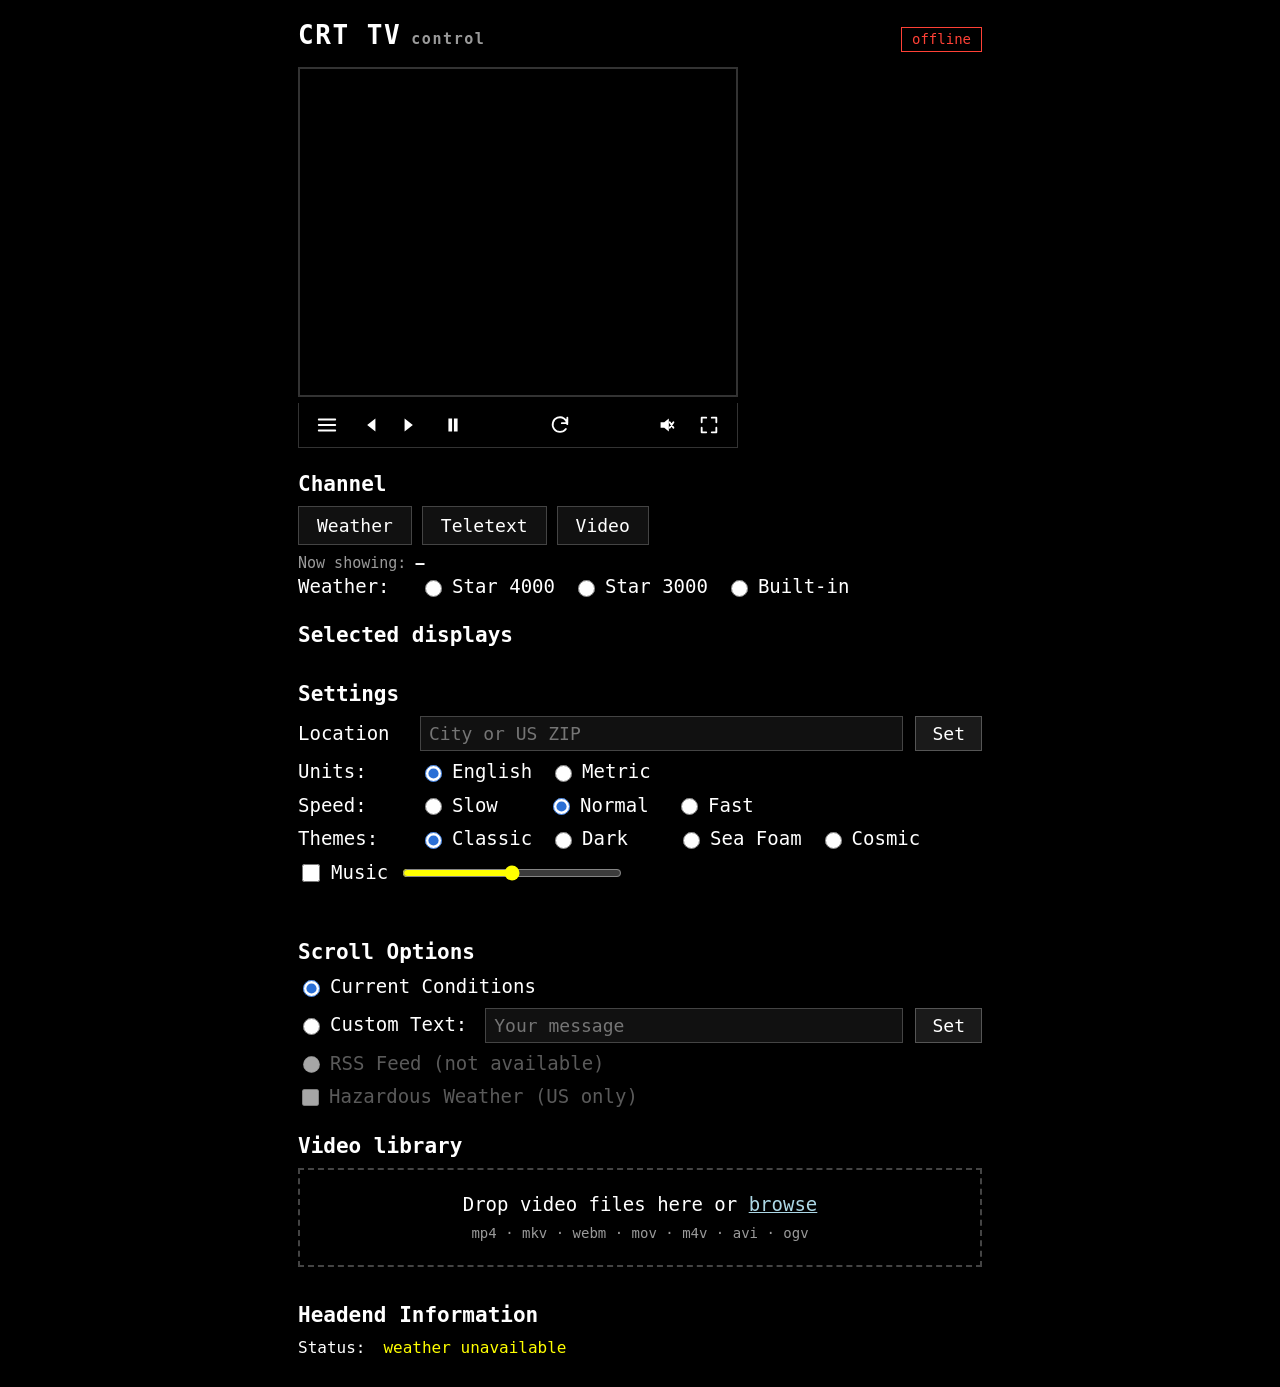
==== commit 7b614c78: "Weather: add WeatherStar 3000+ (ws3kp) engine; switch 3000/4000/builtin in UI Add ws3kp alongside ws" ====
--- a/web/control/index.html
+++ b/web/control/index.html
@@ -46,6 +46,13 @@
       <button class="mode" data-mode="video">Video</button>
     </div>
     <p class="now">Now showing: <strong id="now-mode">—</strong></p>
+    <div class="srow" id="engine-row">
+      <span class="slabel">Weather:</span>
+      <label class="rad"><input type="radio" name="wx-engine" value="ws4kp" /> Star 4000</label>
+      <label class="rad"><input type="radio" name="wx-engine" value="ws3kp" /> Star 3000</label>
+      <label class="rad"><input type="radio" name="wx-engine" value="builtin" /> Built-in</label>
+    </div>
+    <p id="ws4kp-note" class="ws4kp-note" hidden></p>
 
     <div class="heading">Selected displays</div>
     <div id="wx-screens" class="checklist"></div>
--- a/web/control/control.css
+++ b/web/control/control.css
@@ -137,6 +137,8 @@
 .mode.active { color: #000; background: var(--accent); border-color: var(--accent); }
 .now { color: var(--dim); font-size: 15px; margin: 8px 0 0; }
 .now strong { color: var(--text); text-transform: capitalize; }
+.ws4kp-note { color: var(--dim); font-size: 15px; margin: 6px 0 0; }
+.ws4kp-note b { color: var(--accent); }
 
 /* Selected displays — checkbox list */
 .checklist { display: grid; grid-template-columns: 1fr 1fr; gap: 2px 18px; }
